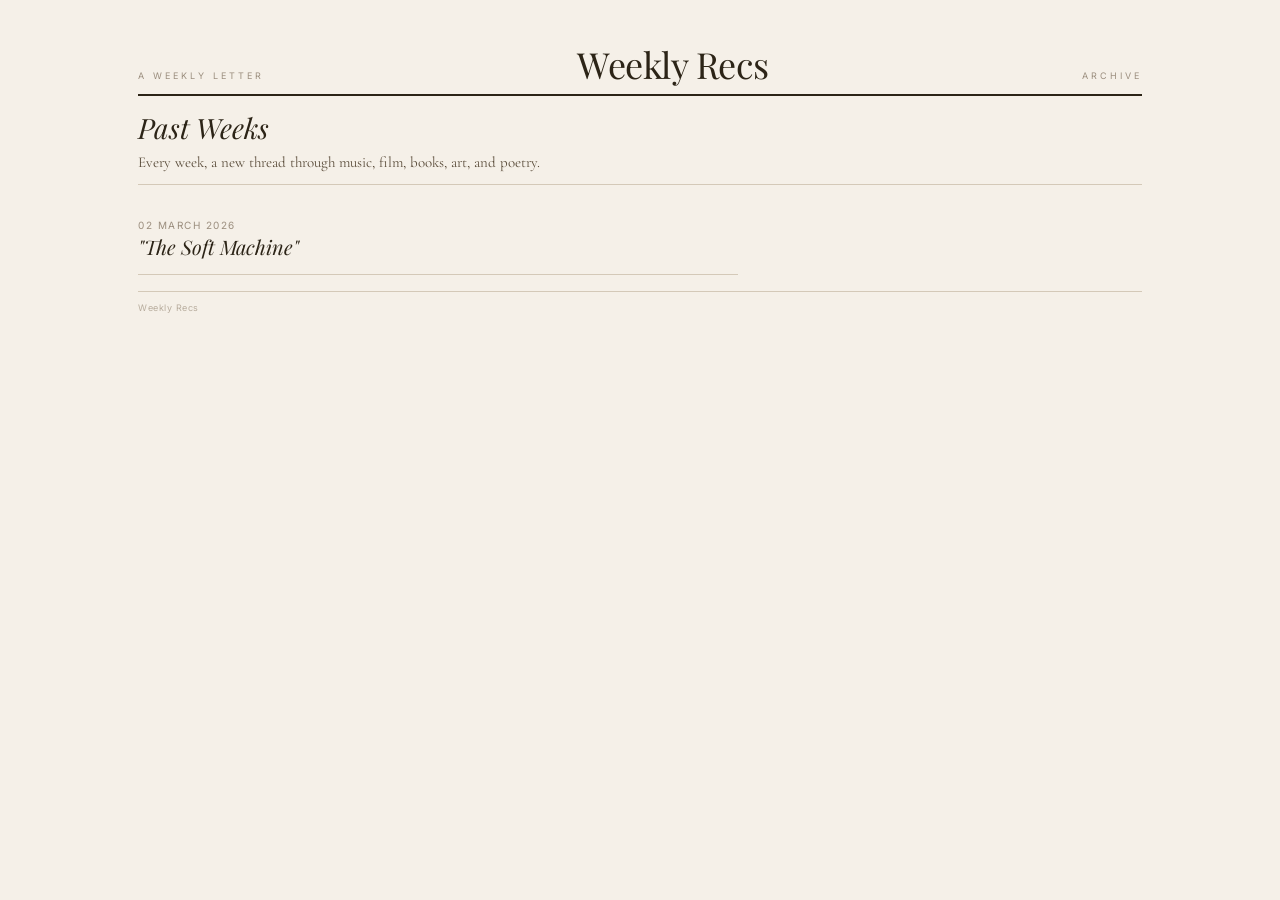
==== archive/index.html @ f4c1320b "Initial deploy — Weekly Recs site" ====
<!DOCTYPE html>
<html lang="en">
<head>
<meta charset="UTF-8">
<meta name="viewport" content="width=device-width, initial-scale=1.0">
<title>Weekly Recs — Archive</title>
<link rel="stylesheet" href="../assets/style.css">
</head>
<body>
<div class="page">

  <!-- MASTHEAD -->
  <div class="masthead">
    <span class="masthead-sub">A weekly letter</span>
    <span class="masthead-title"><a href="../">Weekly Recs</a></span>
    <span class="masthead-sub">Archive</span>
  </div>

  <div class="theme-banner">
    <div class="theme-title">Past Weeks</div>
    <p class="theme-desc">Every week, a new thread through music, film, books, art, and poetry.</p>
  </div>

  <ul class="archive-list">
    
    <li class="archive-item">
      <a href="2026-03-02.html">
        <div class="archive-date">02 March 2026</div>
        <div class="archive-theme">"The Soft Machine"</div>
      </a>
    </li>
    
  </ul>

  <!-- FOOTER -->
  <div class="footer">
    <span>Weekly Recs</span>
  </div>

</div>
</body>
</html>
---- assets/style.css ----
@import url('https://fonts.googleapis.com/css2?family=Playfair+Display:ital,wght@0,400;0,700;1,400&family=Inter:wght@300;400;500&family=Cormorant+Garamond:ital,wght@0,400;0,600;1,400&display=swap');

/* ============================================ */
/*  WEEKLY RECS — BASE                          */
/* ============================================ */

* { margin: 0; padding: 0; box-sizing: border-box; }

html {
  background: #F5F0E8;
  color: #2C2417;
  -webkit-font-smoothing: antialiased;
  -moz-osx-font-smoothing: grayscale;
  scroll-behavior: smooth;
}

body {
  font-family: 'Cormorant Garamond', Georgia, serif;
  min-height: 100vh;
}

a {
  color: #2C2417;
  text-decoration: none;
  border-bottom: 0.5px solid #C4B8A5;
  transition: border-color 0.2s;
}
a:hover {
  border-color: #2C2417;
}

/* ============================================ */
/*  PAGE CONTAINER                              */
/* ============================================ */

.page {
  max-width: 1100px;
  margin: 0 auto;
  padding: 40px 48px 32px 48px;
}

/* ============================================ */
/*  MASTHEAD                                    */
/* ============================================ */

.masthead {
  display: flex;
  justify-content: space-between;
  align-items: baseline;
  border-bottom: 2.5px solid #2C2417;
  padding-bottom: 6px;
  margin-bottom: 0;
}

.masthead-sub {
  font-family: 'Inter', sans-serif;
  font-size: 9px;
  text-transform: uppercase;
  letter-spacing: 3px;
  color: #9B8E7E;
}

.masthead-title {
  font-family: 'Playfair Display', serif;
  font-size: 36px;
  font-weight: 400;
  letter-spacing: -0.5px;
}

.masthead-title a {
  border: none;
}

/* ============================================ */
/*  THEME BANNER                                */
/* ============================================ */

.theme-banner {
  padding: 14px 0 10px 0;
  border-bottom: 1px solid #D4C9B8;
  margin-bottom: 20px;
}

.theme-title {
  font-family: 'Playfair Display', serif;
  font-size: 28px;
  font-style: italic;
  line-height: 1.3;
  margin-bottom: 4px;
}

.theme-desc {
  font-size: 15px;
  line-height: 1.6;
  color: #5C4E3C;
  max-width: 700px;
}

/* ============================================ */
/*  HERO: ART CENTREPIECE + TEXT WRAP           */
/* ============================================ */

.hero-wrap {
  margin-bottom: 20px;
  border-bottom: 1px solid #D4C9B8;
  padding-bottom: 16px;
  overflow: hidden;
}

.hero-art-float {
  float: left;
  width: 50%;
  margin: 0 28px 12px 0;
}

.hero-art-float img {
  width: 100%;
  height: auto;
  display: block;
  border: 1px solid #D4C9B8;
}

.hero-art-caption {
  margin-top: 6px;
  font-size: 13px;
  line-height: 1.4;
  color: #5C4E3C;
}
.hero-art-caption .artist { font-weight: 600; }
.hero-art-caption .work { font-style: italic; }
.hero-art-caption .meta {
  font-family: 'Inter', sans-serif;
  font-size: 9px;
  color: #9B8E7E;
  text-transform: uppercase;
  letter-spacing: 0.5px;
  margin-top: 2px;
}

.hero-text-desc {
  font-size: 13px;
  line-height: 1.6;
  color: #5C4E3C;
  margin-top: 6px;
}

.art-placeholder {
  width: 100%;
  min-height: 300px;
  background: linear-gradient(135deg, #EDE7DB 0%, #D4C9B8 100%);
  display: flex;
  align-items: center;
  justify-content: center;
  border: 1px solid #D4C9B8;
}
.art-placeholder span {
  font-family: 'Playfair Display', serif;
  font-size: 18px;
  font-style: italic;
  color: #9B8E7E;
  text-align: center;
  padding: 32px;
  line-height: 1.5;
}

/* ============================================ */
/*  WRAP TEXT (beside the hero art)             */
/* ============================================ */

.wrap-text {
  font-size: 13px;
  line-height: 1.6;
  color: #5C4E3C;
}

.wrap-text .section-head {
  font-family: 'Inter', sans-serif;
  font-size: 9px;
  text-transform: uppercase;
  letter-spacing: 2.5px;
  color: #9B8E7E;
  margin-bottom: 3px;
  margin-top: 16px;
}
.wrap-text .section-head:first-child {
  margin-top: 0;
}

.wrap-text .pick-title {
  font-size: 17px;
  font-weight: 600;
  line-height: 1.3;
  color: #2C2417;
  margin-bottom: 2px;
}

.wrap-text .pick-sub {
  font-family: 'Inter', sans-serif;
  font-size: 10px;
  color: #8B7D6B;
  line-height: 1.4;
  margin-bottom: 3px;
}

.wrap-text .pick-desc {
  font-size: 13px;
  line-height: 1.6;
  color: #5C4E3C;
  margin-bottom: 10px;
}

.new-tag {
  font-family: 'Inter', sans-serif;
  font-size: 8px;
  text-transform: uppercase;
  letter-spacing: 0.5px;
  color: #8B7D6B;
  border: 0.5px solid #C4B8A5;
  padding: 1px 4px;
  margin-left: 4px;
  vertical-align: middle;
}

/* ============================================ */
/*  ALBUM ART INLINE                            */
/* ============================================ */

.album-art-inline {
  width: 72px;
  height: 72px;
  object-fit: cover;
  border: 0.5px solid #D4C9B8;
  float: left;
  margin: 3px 12px 6px 0;
}

/* ============================================ */
/*  THREE-COLUMN GRID                           */
/* ============================================ */

.columns {
  display: grid;
  grid-template-columns: 1fr 1fr 1fr;
  gap: 0;
}

.col {
  padding: 0 24px;
  border-left: 1px solid #D4C9B8;
}
.col:first-child { border-left: none; padding-left: 0; }
.col:last-child { padding-right: 0; }

/* ============================================ */
/*  SECTION LABELS & ITEMS                      */
/* ============================================ */

.sec-label {
  font-family: 'Inter', sans-serif;
  font-size: 9px;
  text-transform: uppercase;
  letter-spacing: 2.5px;
  color: #9B8E7E;
  margin-bottom: 4px;
}

.sec-title {
  font-family: 'Playfair Display', serif;
  font-size: 16px;
  font-weight: 400;
  margin-bottom: 6px;
  line-height: 1.25;
}

.sec-rule {
  border-top: 1px solid #D4C9B8;
  margin: 14px 0;
}

.item { margin-bottom: 10px; }

.item-title {
  font-size: 15px;
  font-weight: 600;
  line-height: 1.3;
  color: #2C2417;
}

.item-sub {
  font-family: 'Inter', sans-serif;
  font-size: 10px;
  color: #8B7D6B;
  margin-top: 2px;
  line-height: 1.4;
}

.item-desc {
  font-size: 13px;
  line-height: 1.55;
  color: #5C4E3C;
  margin-top: 4px;
}

/* ============================================ */
/*  POEM                                        */
/* ============================================ */

.poem-block {
  font-size: 14px;
  line-height: 1.7;
  color: #2C2417;
  white-space: pre-line;
  padding: 0;
}

.poem-title {
  font-family: 'Playfair Display', serif;
  font-size: 16px;
  font-style: italic;
  margin-bottom: 2px;
}

.poem-author {
  font-family: 'Inter', sans-serif;
  font-size: 10px;
  color: #8B7D6B;
  margin-bottom: 10px;
}

.poem-note {
  font-size: 12px;
  color: #8B7D6B;
  font-style: italic;
  margin-top: 10px;
}

/* ============================================ */
/*  VIDEO EMBED                                 */
/* ============================================ */

.video-embed {
  position: relative;
  width: 100%;
  padding-bottom: 56.25%;
  margin-bottom: 6px;
  background: #EDE7DB;
}
.video-embed iframe {
  position: absolute;
  top: 0; left: 0;
  width: 100%;
  height: 100%;
  border: none;
}

.video-thumb {
  width: 100%;
  height: auto;
  max-height: 140px;
  object-fit: cover;
  display: block;
  border: 0.5px solid #D4C9B8;
  margin-bottom: 6px;
}

/* ============================================ */
/*  CONNECTION & REFLECTION                     */
/* ============================================ */

.connection {
  font-size: 13px;
  line-height: 1.65;
  color: #5C4E3C;
  font-style: italic;
}

.reflection {
  font-family: 'Playfair Display', serif;
  font-size: 14px;
  font-style: italic;
  line-height: 1.55;
  color: #2C2417;
  text-align: center;
  padding: 12px 16px;
  background: #EDE7DB;
}

/* ============================================ */
/*  EVENTS                                      */
/* ============================================ */

.event-link {
  display: block;
  padding: 6px 0;
  border-bottom: none;
  transition: background 0.15s;
}
.event-link:hover {
  background: #EDE7DB;
  margin: 0 -8px;
  padding: 6px 8px;
  border-radius: 2px;
}

/* ============================================ */
/*  FOOTER                                      */
/* ============================================ */

.footer {
  display: flex;
  justify-content: space-between;
  align-items: baseline;
  border-top: 1px solid #D4C9B8;
  padding-top: 10px;
  margin-top: 16px;
  font-family: 'Inter', sans-serif;
  font-size: 9px;
  color: #B8AD9E;
  letter-spacing: 0.5px;
}

.footer a {
  color: #B8AD9E;
  border-bottom-color: transparent;
}
.footer a:hover {
  border-bottom-color: #B8AD9E;
}

/* ============================================ */
/*  ARCHIVE PAGE                                */
/* ============================================ */

.archive-list {
  list-style: none;
  max-width: 600px;
}

.archive-item {
  padding: 14px 0;
  border-bottom: 1px solid #D4C9B8;
}

.archive-item a {
  border-bottom: none;
  display: block;
}
.archive-item a:hover .archive-theme {
  border-bottom: 0.5px solid #2C2417;
}

.archive-date {
  font-family: 'Inter', sans-serif;
  font-size: 10px;
  color: #9B8E7E;
  text-transform: uppercase;
  letter-spacing: 1.5px;
  margin-bottom: 2px;
}

.archive-theme {
  font-family: 'Playfair Display', serif;
  font-size: 20px;
  font-style: italic;
  display: inline;
}

/* ============================================ */
/*  RESPONSIVE                                  */
/* ============================================ */

@media (max-width: 900px) {
  .page { padding: 28px 24px; }
  .hero-art-float { width: 45%; }
  .columns { grid-template-columns: 1fr 1fr; }
  .col:nth-child(3) {
    grid-column: 1 / -1;
    border-left: none;
    padding: 14px 0 0 0;
    border-top: 1px solid #D4C9B8;
    margin-top: 14px;
  }
}

@media (max-width: 640px) {
  .page { padding: 20px 16px; }
  .masthead-title { font-size: 26px; }
  .theme-title { font-size: 22px; }

  .hero-art-float {
    float: none;
    width: 100%;
    margin: 0 0 16px 0;
  }

  .columns {
    grid-template-columns: 1fr;
  }
  .col {
    border-left: none;
    padding: 0;
    border-top: 1px solid #D4C9B8;
    padding-top: 14px;
    margin-top: 14px;
  }
  .col:first-child {
    border-top: none;
    padding-top: 0;
    margin-top: 0;
  }

  .album-art-inline { width: 60px; height: 60px; }
  .wrap-text .pick-title { font-size: 15px; }
}

/* hide broken images */
img[src=""], img:not([src]) { display: none; }
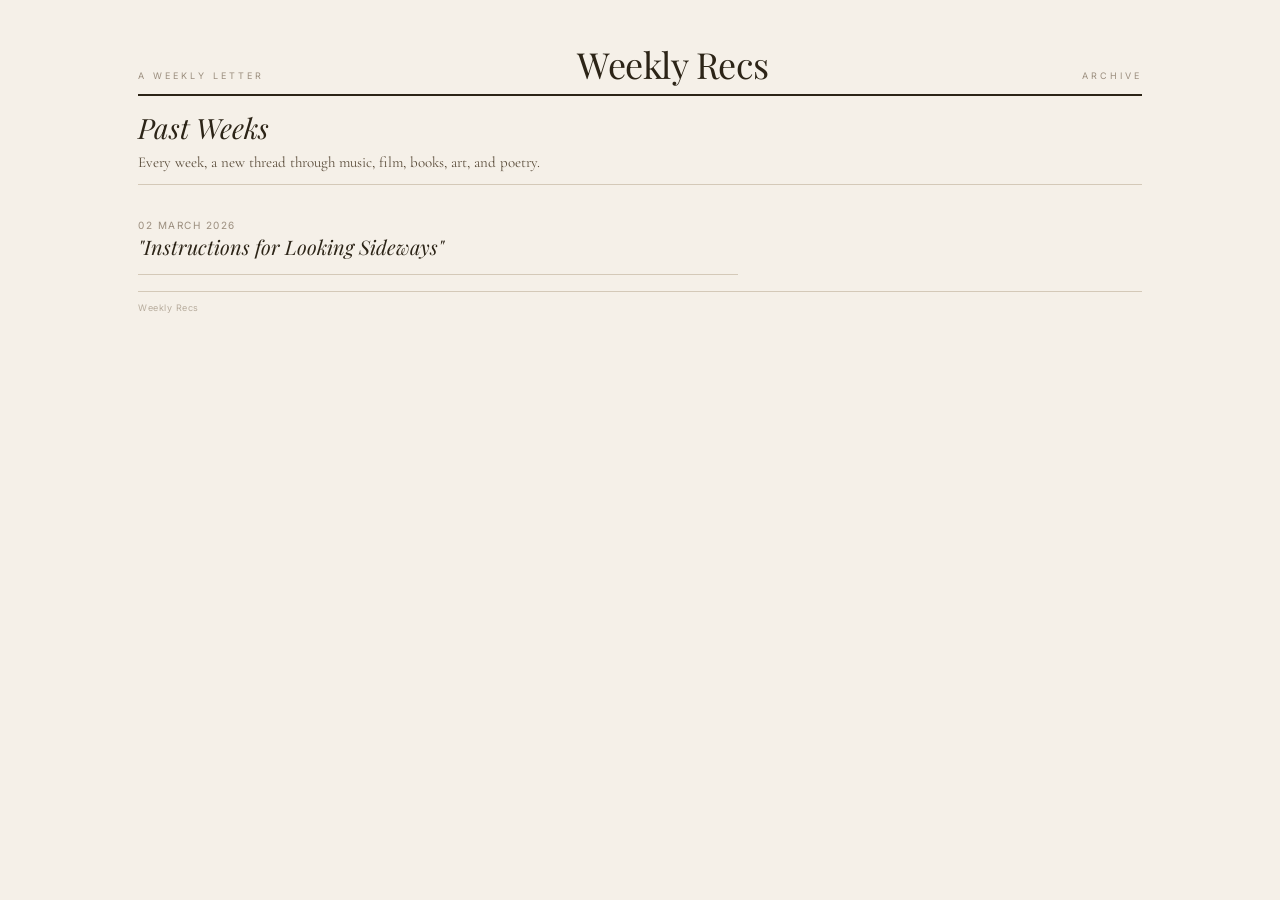
==== commit 46abc97f: "Fresh build — Instructions for Looking Sideways" ====
--- a/archive/index.html
+++ b/archive/index.html
@@ -26,7 +26,7 @@
     <li class="archive-item">
       <a href="2026-03-02.html">
         <div class="archive-date">02 March 2026</div>
-        <div class="archive-theme">"The Soft Machine"</div>
+        <div class="archive-theme">"Instructions for Looking Sideways"</div>
       </a>
     </li>
     
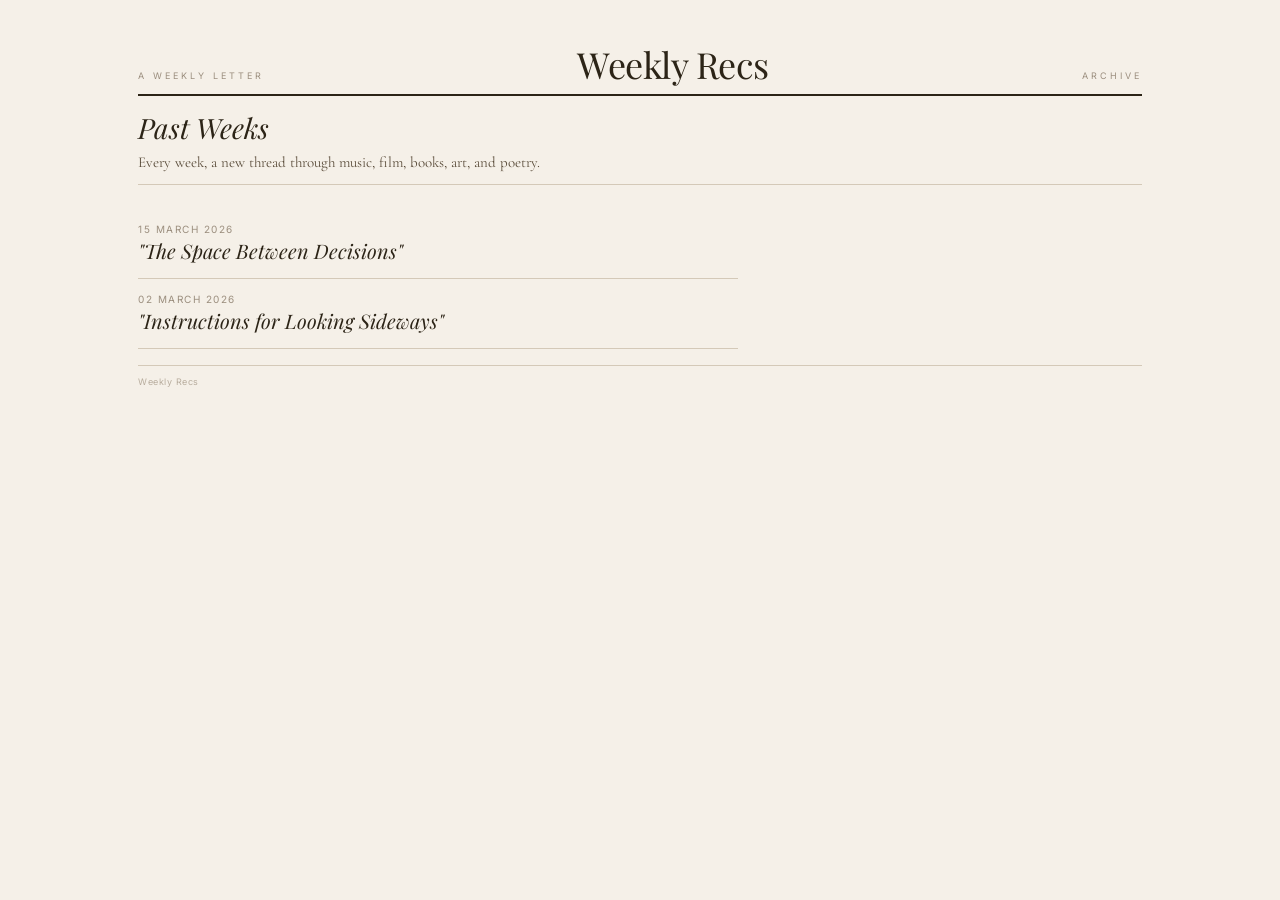
==== commit 9957aace: "Weekly Recs — 2026-03-15" ====
--- a/archive/index.html
+++ b/archive/index.html
@@ -24,6 +24,13 @@
   <ul class="archive-list">
     
     <li class="archive-item">
+      <a href="2026-03-15.html">
+        <div class="archive-date">15 March 2026</div>
+        <div class="archive-theme">"The Space Between Decisions"</div>
+      </a>
+    </li>
+    
+    <li class="archive-item">
       <a href="2026-03-02.html">
         <div class="archive-date">02 March 2026</div>
         <div class="archive-theme">"Instructions for Looking Sideways"</div>
--- a/assets/style.css
+++ b/assets/style.css
@@ -78,7 +78,7 @@
 .theme-banner {
   padding: 14px 0 10px 0;
   border-bottom: 1px solid #D4C9B8;
-  margin-bottom: 20px;
+  margin-bottom: 24px;
 }
 
 .theme-title {
@@ -97,32 +97,28 @@
 }
 
 /* ============================================ */
-/*  HERO: ART CENTREPIECE + TEXT WRAP           */
-/* ============================================ */
-
-.hero-wrap {
-  margin-bottom: 20px;
-  border-bottom: 1px solid #D4C9B8;
-  padding-bottom: 16px;
-  overflow: hidden;
-}
-
-.hero-art-float {
-  float: left;
-  width: 50%;
-  margin: 0 28px 12px 0;
-}
-
-.hero-art-float img {
+/*  HERO ART — DOMINANT CENTREPIECE             */
+/* ============================================ */
+
+.hero-art-centre {
+  text-align: center;
+  margin: 0 auto 8px auto;
+  max-width: 860px;
+}
+
+.hero-art-centre img {
   width: 100%;
-  height: auto;
+  max-height: 620px;
+  object-fit: contain;
   display: block;
+  margin: 0 auto;
   border: 1px solid #D4C9B8;
 }
 
 .hero-art-caption {
-  margin-top: 6px;
-  font-size: 13px;
+  text-align: center;
+  margin-top: 10px;
+  font-size: 14px;
   line-height: 1.4;
   color: #5C4E3C;
 }
@@ -134,19 +130,22 @@
   color: #9B8E7E;
   text-transform: uppercase;
   letter-spacing: 0.5px;
-  margin-top: 2px;
-}
-
-.hero-text-desc {
-  font-size: 13px;
-  line-height: 1.6;
+  margin-top: 3px;
+}
+
+.hero-art-desc {
+  max-width: 640px;
+  margin: 12px auto 0 auto;
+  font-size: 14px;
+  line-height: 1.7;
   color: #5C4E3C;
-  margin-top: 6px;
+  text-align: center;
+  font-style: italic;
 }
 
 .art-placeholder {
   width: 100%;
-  min-height: 300px;
+  min-height: 400px;
   background: linear-gradient(135deg, #EDE7DB 0%, #D4C9B8 100%);
   display: flex;
   align-items: center;
@@ -155,7 +154,7 @@
 }
 .art-placeholder span {
   font-family: 'Playfair Display', serif;
-  font-size: 18px;
+  font-size: 22px;
   font-style: italic;
   color: #9B8E7E;
   text-align: center;
@@ -164,29 +163,36 @@
 }
 
 /* ============================================ */
-/*  WRAP TEXT (beside the hero art)             */
-/* ============================================ */
-
-.wrap-text {
-  font-size: 13px;
-  line-height: 1.6;
-  color: #5C4E3C;
-}
-
-.wrap-text .section-head {
+/*  PICKS RING — surrounding the art            */
+/* ============================================ */
+
+.picks-ring {
+  display: grid;
+  grid-template-columns: 1fr 1fr 1fr;
+  gap: 0;
+  border-top: 1px solid #D4C9B8;
+  border-bottom: 1px solid #D4C9B8;
+  padding: 20px 0;
+  margin-bottom: 20px;
+}
+
+.pick-cell {
+  padding: 0 24px;
+  border-left: 1px solid #D4C9B8;
+}
+.pick-cell:first-child { border-left: none; padding-left: 0; }
+.pick-cell:last-child { padding-right: 0; }
+
+.pick-label {
   font-family: 'Inter', sans-serif;
   font-size: 9px;
   text-transform: uppercase;
   letter-spacing: 2.5px;
   color: #9B8E7E;
-  margin-bottom: 3px;
-  margin-top: 16px;
-}
-.wrap-text .section-head:first-child {
-  margin-top: 0;
-}
-
-.wrap-text .pick-title {
+  margin-bottom: 4px;
+}
+
+.pick-title {
   font-size: 17px;
   font-weight: 600;
   line-height: 1.3;
@@ -194,19 +200,27 @@
   margin-bottom: 2px;
 }
 
-.wrap-text .pick-sub {
+.pick-sub {
   font-family: 'Inter', sans-serif;
   font-size: 10px;
   color: #8B7D6B;
   line-height: 1.4;
-  margin-bottom: 3px;
-}
-
-.wrap-text .pick-desc {
+  margin-bottom: 4px;
+}
+
+.pick-desc {
   font-size: 13px;
   line-height: 1.6;
   color: #5C4E3C;
-  margin-bottom: 10px;
+}
+
+.album-art-inline {
+  width: 64px;
+  height: 64px;
+  object-fit: cover;
+  border: 0.5px solid #D4C9B8;
+  float: left;
+  margin: 3px 12px 6px 0;
 }
 
 .new-tag {
@@ -222,20 +236,7 @@
 }
 
 /* ============================================ */
-/*  ALBUM ART INLINE                            */
-/* ============================================ */
-
-.album-art-inline {
-  width: 72px;
-  height: 72px;
-  object-fit: cover;
-  border: 0.5px solid #D4C9B8;
-  float: left;
-  margin: 3px 12px 6px 0;
-}
-
-/* ============================================ */
-/*  THREE-COLUMN GRID                           */
+/*  LOWER COLUMNS                               */
 /* ============================================ */
 
 .columns {
@@ -351,16 +352,6 @@
   width: 100%;
   height: 100%;
   border: none;
-}
-
-.video-thumb {
-  width: 100%;
-  height: auto;
-  max-height: 140px;
-  object-fit: cover;
-  display: block;
-  border: 0.5px solid #D4C9B8;
-  margin-bottom: 6px;
 }
 
 /* ============================================ */
@@ -471,7 +462,18 @@
 
 @media (max-width: 900px) {
   .page { padding: 28px 24px; }
-  .hero-art-float { width: 45%; }
+
+  .hero-art-centre img { max-height: 480px; }
+
+  .picks-ring { grid-template-columns: 1fr 1fr; }
+  .pick-cell:nth-child(3) {
+    grid-column: 1 / -1;
+    border-left: none;
+    padding: 14px 0 0 0;
+    border-top: 1px solid #D4C9B8;
+    margin-top: 14px;
+  }
+
   .columns { grid-template-columns: 1fr 1fr; }
   .col:nth-child(3) {
     grid-column: 1 / -1;
@@ -487,15 +489,23 @@
   .masthead-title { font-size: 26px; }
   .theme-title { font-size: 22px; }
 
-  .hero-art-float {
-    float: none;
-    width: 100%;
-    margin: 0 0 16px 0;
+  .hero-art-centre img { max-height: 360px; }
+
+  .picks-ring { grid-template-columns: 1fr; }
+  .pick-cell {
+    border-left: none;
+    padding: 0;
+    border-top: 1px solid #D4C9B8;
+    padding-top: 14px;
+    margin-top: 14px;
   }
-
-  .columns {
-    grid-template-columns: 1fr;
+  .pick-cell:first-child {
+    border-top: none;
+    padding-top: 0;
+    margin-top: 0;
   }
+
+  .columns { grid-template-columns: 1fr; }
   .col {
     border-left: none;
     padding: 0;
@@ -509,8 +519,8 @@
     margin-top: 0;
   }
 
-  .album-art-inline { width: 60px; height: 60px; }
-  .wrap-text .pick-title { font-size: 15px; }
+  .album-art-inline { width: 56px; height: 56px; }
+  .pick-title { font-size: 15px; }
 }
 
 /* hide broken images */
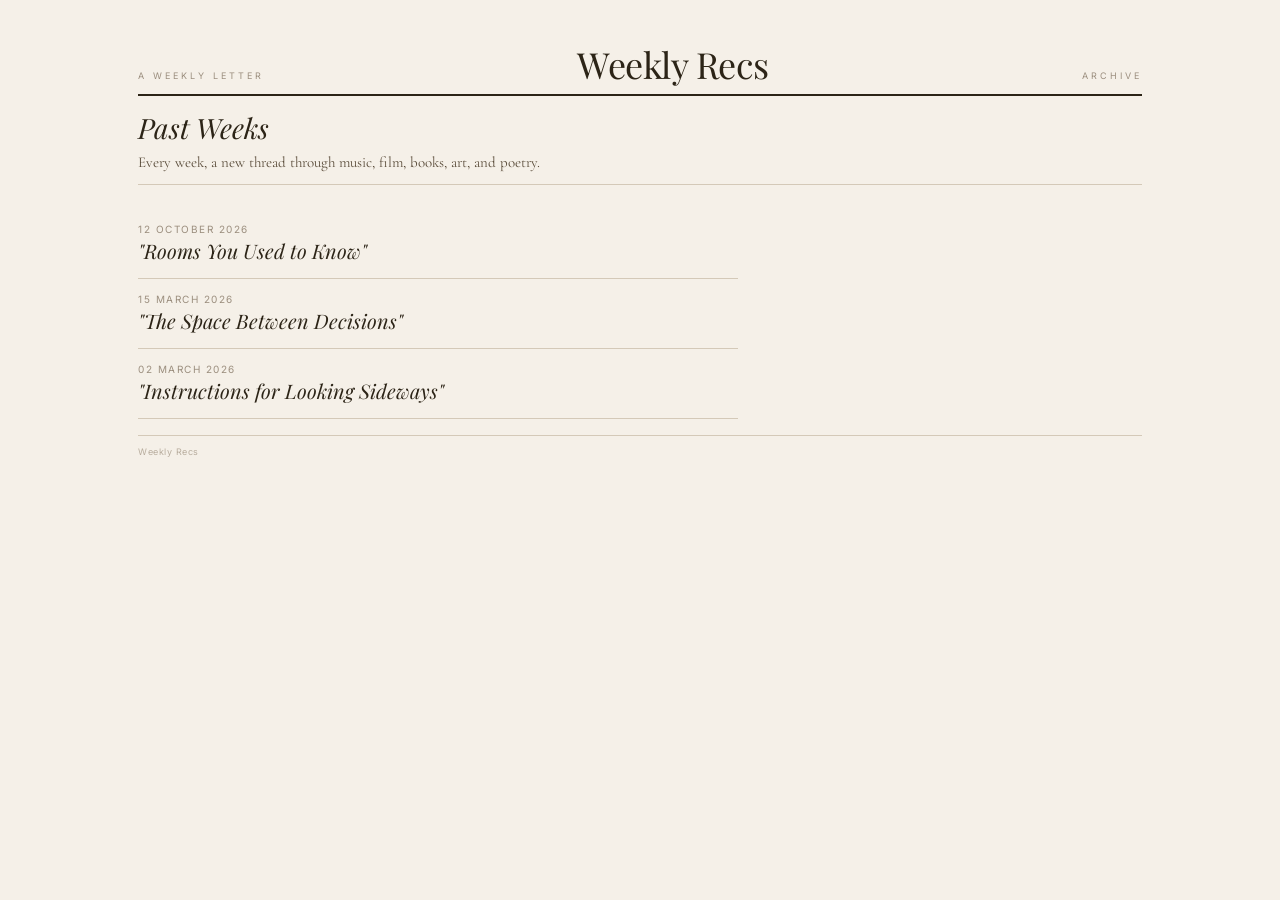
==== commit ba82e053: "Weekly Recs — 2026-10-12" ====
--- a/archive/index.html
+++ b/archive/index.html
@@ -24,6 +24,13 @@
   <ul class="archive-list">
     
     <li class="archive-item">
+      <a href="2026-10-12.html">
+        <div class="archive-date">12 October 2026</div>
+        <div class="archive-theme">"Rooms You Used to Know"</div>
+      </a>
+    </li>
+    
+    <li class="archive-item">
       <a href="2026-03-15.html">
         <div class="archive-date">15 March 2026</div>
         <div class="archive-theme">"The Space Between Decisions"</div>
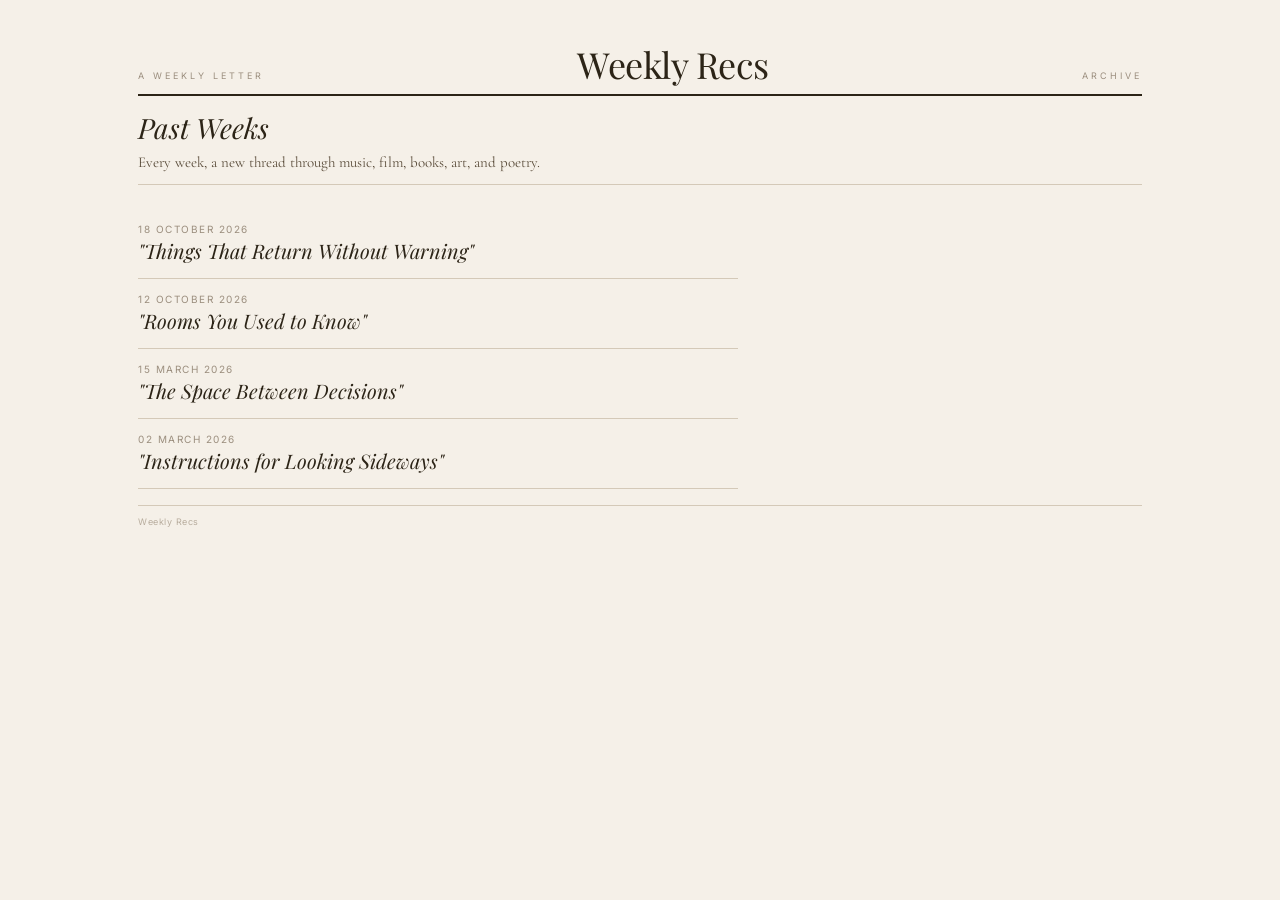
==== commit d9ea8844: "Weekly Recs — 2026-10-18" ====
--- a/archive/index.html
+++ b/archive/index.html
@@ -22,6 +22,13 @@
   </div>
 
   <ul class="archive-list">
+    
+    <li class="archive-item">
+      <a href="2026-10-18.html">
+        <div class="archive-date">18 October 2026</div>
+        <div class="archive-theme">"Things That Return Without Warning"</div>
+      </a>
+    </li>
     
     <li class="archive-item">
       <a href="2026-10-12.html">
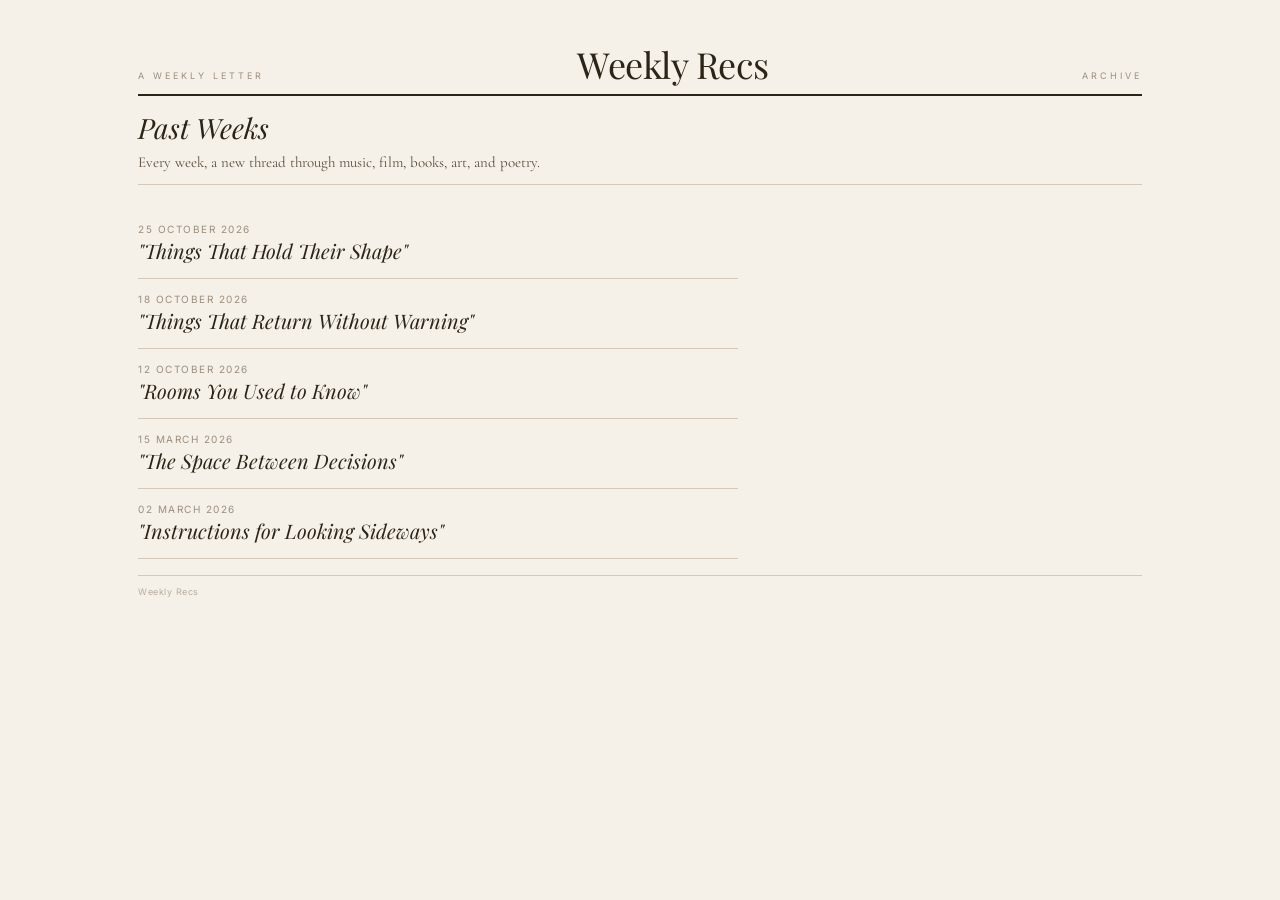
==== commit cc3255a7: "Weekly Recs — 2026-10-25" ====
--- a/archive/index.html
+++ b/archive/index.html
@@ -22,6 +22,13 @@
   </div>
 
   <ul class="archive-list">
+    
+    <li class="archive-item">
+      <a href="2026-10-25.html">
+        <div class="archive-date">25 October 2026</div>
+        <div class="archive-theme">"Things That Hold Their Shape"</div>
+      </a>
+    </li>
     
     <li class="archive-item">
       <a href="2026-10-18.html">
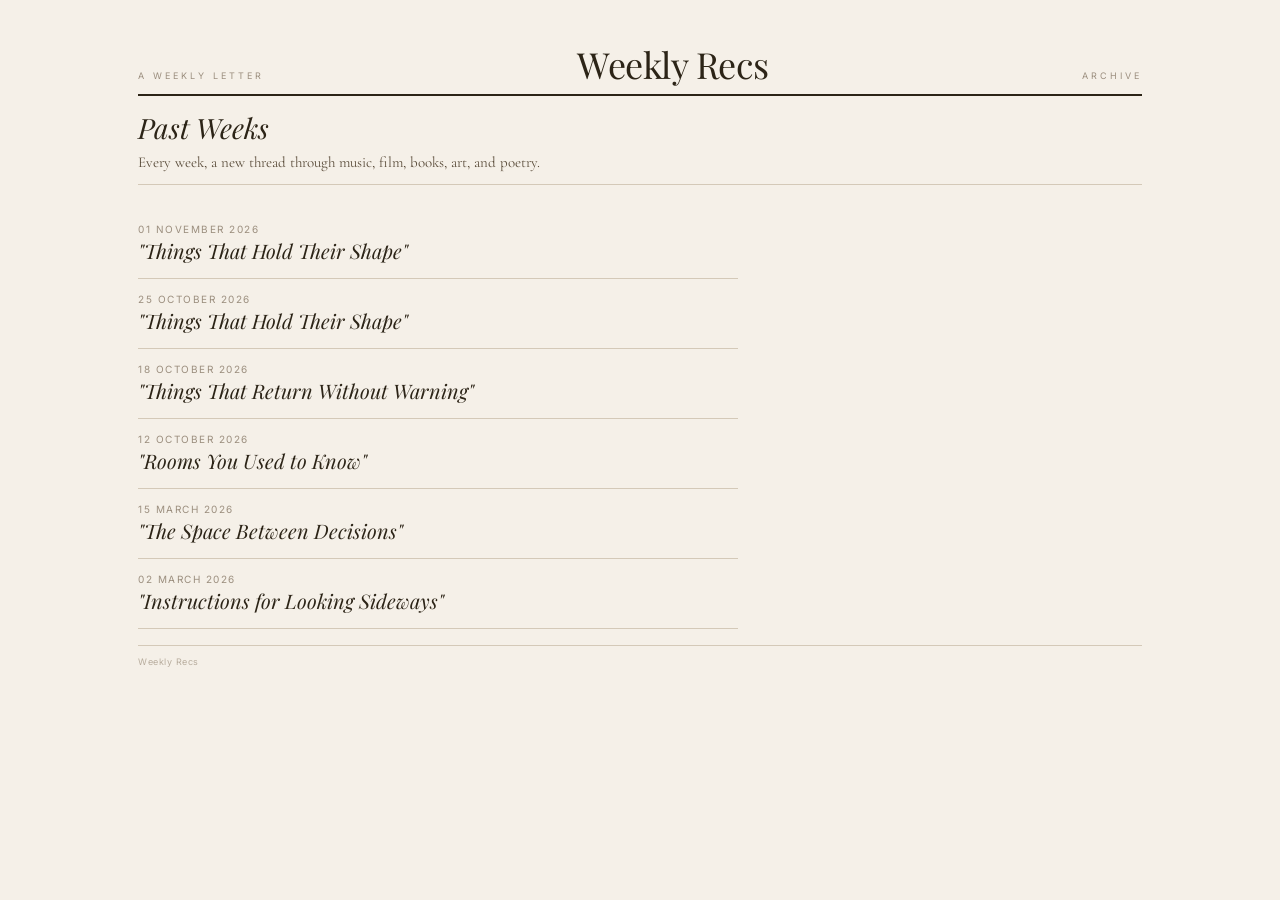
==== commit 31b2a8bc: "Weekly Recs — 2026-11-01" ====
--- a/archive/index.html
+++ b/archive/index.html
@@ -22,6 +22,13 @@
   </div>
 
   <ul class="archive-list">
+    
+    <li class="archive-item">
+      <a href="2026-11-01.html">
+        <div class="archive-date">01 November 2026</div>
+        <div class="archive-theme">"Things That Hold Their Shape"</div>
+      </a>
+    </li>
     
     <li class="archive-item">
       <a href="2026-10-25.html">
